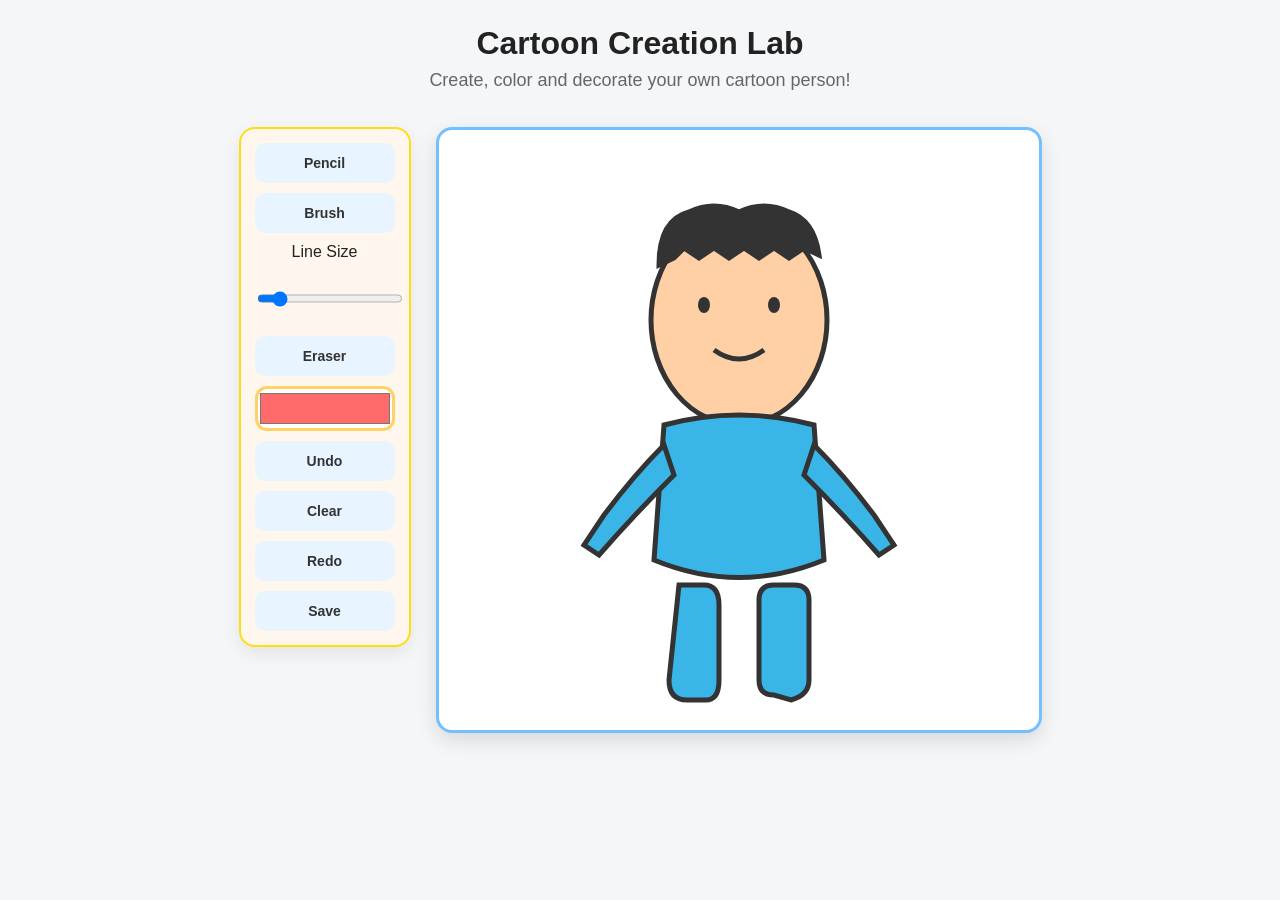
==== myproject/index.html @ e154649b "Pointer Size and css" ====
<!DOCTYPE html>
<html lang="en">
<head>
    <meta charset="UTF-8">
    <meta name="viewport"
content="width=device-width, initial-scale=1.0">
<title>Cartoon Creation Lab</title>
<link rel="stylesheet" href="style.css">
</head>
<body>
    <div class="app">

    <header>
        <h1>Cartoon Creation Lab</h1>
        <p>Create, color and decorate your own cartoon person!</p>
    </header>
     
    <div class="studio">

        <div class="toolbar">

            <button id = "pencilBtn">Pencil</button>
            <button id="brushBtn"> Brush</button>
            <label for="brushSize">Line Size</label>
            <input type="range" id="brushSize" min="1" max="30" value="4">
            <button id="eraserBtn"> Eraser</button>
            <input type="color" id="colorPicker" value="#ff6b6b">
            <button id="undoBtn"> Undo</button>
            <button id="clearBtn"> Clear</button>
            <button id="redoBtn"> Redo</button>
            <button id="saveBtn">Save </button>

        </div>

        <div class="canvas-box">
            <canvas id="characterCanvas" width="600" height="600"></canvas>
            <canvas id="artCanvas" width = "600" height="600"></canvas>
        </div>

    </div>

</div>

<script src="script.js" defer></script>
</body>
</html>
---- myproject/style.css ----
body {
    margin: 0;
    min-height: 100vh;

    font-family: Arial, sans-serif;

    background: #f5f6f8;
    color: #222;
}
.app{
    width: 94%;
    max-width: 1100px;

    margin: auto;

    text-align: center;
}

header {
    padding: 25px 0 18px;
}

h1{
    margin: 0;
    font-size: 32px;
    font-weight: 700;
    color: #222;
}

header p{
    margin-top: 8px;
    font-size: 18px;
    color: #666;
}
.studio {
    display: flex;
    align-items: flex-start;
    justify-content:center;
    gap: 25px;
}
.toolbar{
    width: 140px;
    padding: 14px;
    background:#fff7ed;
    border: 2px solid #ffdd16;
    border-radius: 16px;
    display: flex;
    flex-direction: column;
    gap:10px;
    box-shadow: 0 6px 18px
    rgba(0,0,0,0.08);
}
.toolbar button{
    padding: 12px;
    border: none;
    border-radius:10px;
    background: #e8f4ff;
    color: #333;
    font-size: 14px;
    font-weight: 600;
    cursor: pointer;
    transition: 0.15s;
}
.toolbar button:hover{
    background: #cdeaff;
    transform: scale(1.03);
}
.toolbar input{
    width: 100%;
    height: 45px;
    padding: 0;

    border: 3px solid #ffd166;
    border-radius: 12px;
    cursor: pointer;
    background: white;
}
.canvas-box{
    position: relative;

    width: 600px;
    height: 600px;
    background: #fff;
    border: 3px solid #74c0fc;
    border-radius: 16px;
    overflow: hidden;
    margin: 0;
    flex-shrink: 0;
    box-shadow: 0 7px 20px
    rgba(0,0,0,0.12);
}
canvas {
    position: absolute;
    top: 0;
    left: 0;

    width: 600px;
    height: 600px;
}
#artCanvas{
   z-index: 2;
}
#characterCanvas{
    z-index: 1;
}
.toolbar button.active{
    background: #ff6b6b;
    color: #fff;
    border-color: #333;
}
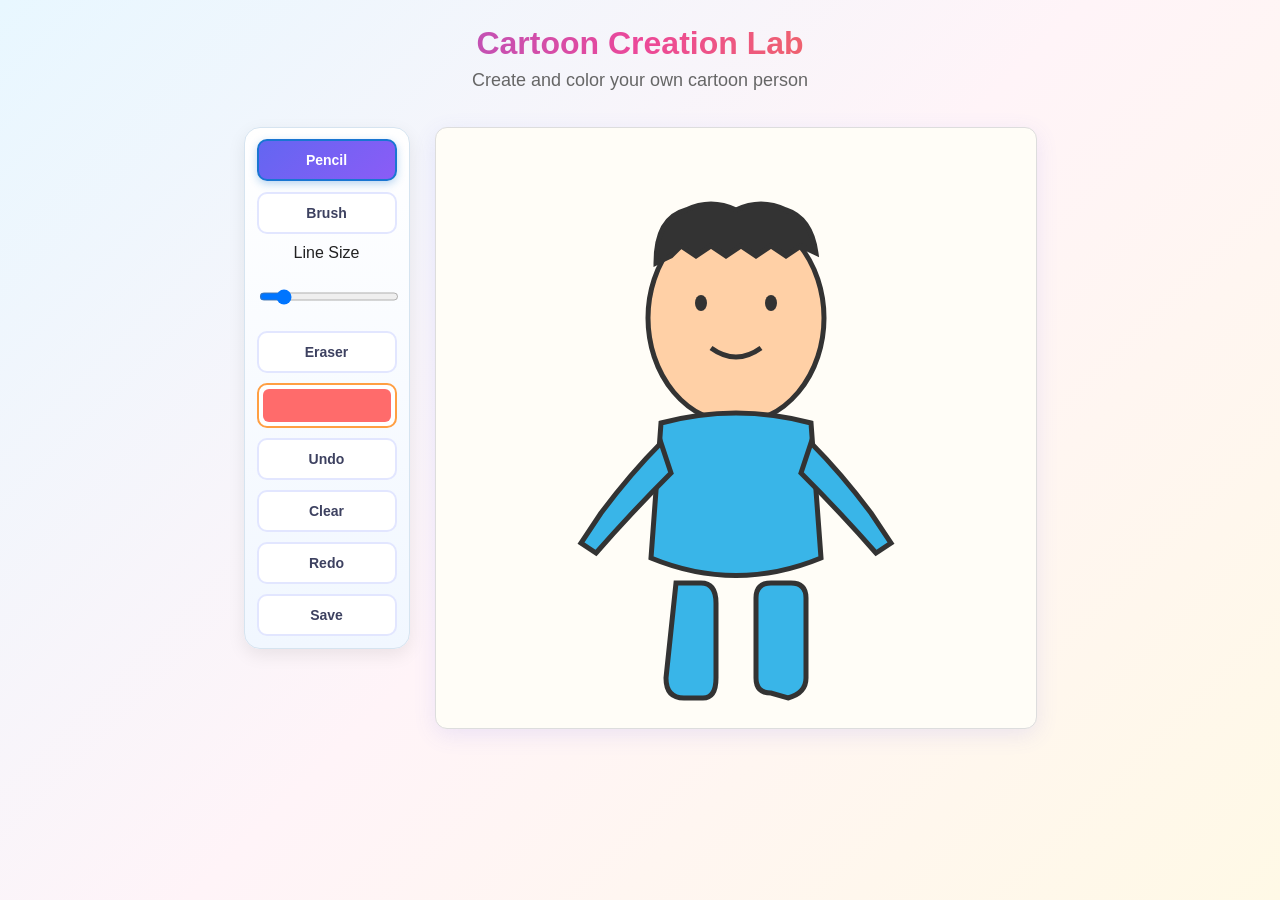
==== commit cbb83794: "Changes of background and highlighting of buttons" ====
--- a/myproject/index.html
+++ b/myproject/index.html
@@ -11,8 +11,8 @@
     <div class="app">
 
     <header>
-        <h1>Cartoon Creation Lab</h1>
-        <p>Create, color and decorate your own cartoon person!</p>
+        <h1>Cartoon Creation Lab </h1>
+        <p>Create and color your own cartoon person</p>
     </header>
      
     <div class="studio">
--- a/myproject/style.css
+++ b/myproject/style.css
@@ -4,7 +4,7 @@
 
     font-family: Arial, sans-serif;
 
-    background: #f5f6f8;
+    background:linear-gradient(135deg,#e8f7ff,#fff4f8,#fff9e6);
     color: #222;
 }
 .app{
@@ -24,7 +24,10 @@
     margin: 0;
     font-size: 32px;
     font-weight: 700;
-    color: #222;
+    background: linear-gradient(90deg,#6366f1,#ec4899,#f59e0b);
+    background-clip: text;
+    -webkit-background-clip: text;
+    -webkit-text-fill-color: transparent;
 }
 
 header p{
@@ -40,9 +43,9 @@
 }
 .toolbar{
     width: 140px;
-    padding: 14px;
-    background:#fff7ed;
-    border: 2px solid #ffdd16;
+    padding: 12px;
+    background: linear-gradient(180deg,#ffffff,#f1f7ff);
+    border: 1px solid #d6e4f0;
     border-radius: 16px;
     display: flex;
     flex-direction: column;
@@ -51,43 +54,45 @@
     rgba(0,0,0,0.08);
 }
 .toolbar button{
-    padding: 12px;
-    border: none;
+    padding: 11px;
+    border: 2px solid #e2e6ff;
     border-radius:10px;
-    background: #e8f4ff;
-    color: #333;
+    background: #ffffff;
+    color: #3d4160;
     font-size: 14px;
     font-weight: 600;
     cursor: pointer;
     transition: 0.15s;
 }
 .toolbar button:hover{
-    background: #cdeaff;
-    transform: scale(1.03);
+    background: #f0f4ff;
+    border-color: #9eb7ff;
+    transform: translateY(-2px);
 }
 .toolbar input{
     width: 100%;
     height: 45px;
-    padding: 0;
+    padding: 4px;
 
-    border: 3px solid #ffd166;
-    border-radius: 12px;
+    border: 2px solid #ff9f43;
+    border-radius: 10px;
     cursor: pointer;
     background: white;
+    box-sizing: border-box;
 }
 .canvas-box{
     position: relative;
 
     width: 600px;
     height: 600px;
-    background: #fff;
-    border: 3px solid #74c0fc;
-    border-radius: 16px;
+    background: #fffdf7;
+    border: 1px solid #ddd;
+    border-radius: 12px;
     overflow: hidden;
     margin: 0;
     flex-shrink: 0;
-    box-shadow: 0 7px 20px
-    rgba(0,0,0,0.12);
+    box-shadow: 0 6px 22px
+    rgba(99,102,241,0.12);
 }
 canvas {
     position: absolute;
@@ -96,6 +101,7 @@
 
     width: 600px;
     height: 600px;
+    touch-action: none;
 }
 #artCanvas{
    z-index: 2;
@@ -104,7 +110,16 @@
     z-index: 1;
 }
 .toolbar button.active{
-    background: #ff6b6b;
+    background:linear-gradient(135deg,#6366f1,#8b5cf6);
     color: #fff;
-    border-color: #333;
+    border-color: #1976d2;
+    box-shadow: 0 3px 8px rgba(25,118,210,0.3);
+    transform: translateY(-1px);
+}
+.toolbar input::-webkit-color-swatch-wrapper{
+    padding: 0;
+}
+.toolbar input::-webkit-color-swatch{
+    border: none;
+    border-radius: 6px;
 }
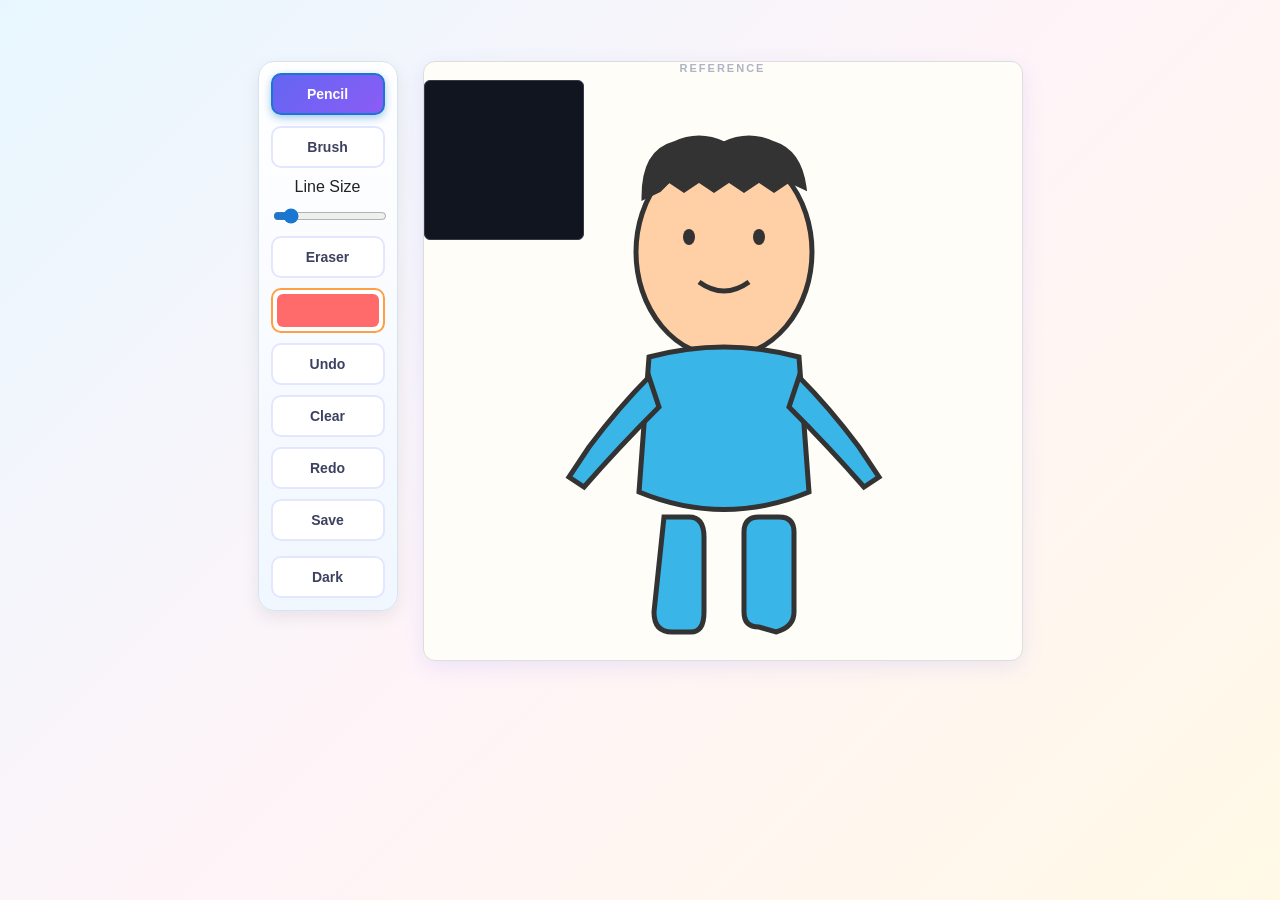
==== commit d3c160c7: "Dark Mode" ====
--- a/myproject/index.html
+++ b/myproject/index.html
@@ -1,46 +1,136 @@
 <!DOCTYPE html>
 <html lang="en">
+
 <head>
     <meta charset="UTF-8">
-    <meta name="viewport"
-content="width=device-width, initial-scale=1.0">
-<title>Cartoon Creation Lab</title>
-<link rel="stylesheet" href="style.css">
+    <meta name="viewport" content="width=device-width, initial-scale=1.0">
+
+    <title>CARTOON</title>
+
+    <link rel="stylesheet" href="style.css">
 </head>
+
 <body>
+
     <div class="app">
 
-    <header>
-        <h1>Cartoon Creation Lab </h1>
-        <p>Create and color your own cartoon person</p>
-    </header>
-     
-    <div class="studio">
+        <!-- HEADER -->
+        <header>
 
-        <div class="toolbar">
+            <h1 id="title">
+                
+            </h1>
 
-            <button id = "pencilBtn">Pencil</button>
-            <button id="brushBtn"> Brush</button>
-            <label for="brushSize">Line Size</label>
-            <input type="range" id="brushSize" min="1" max="30" value="4">
-            <button id="eraserBtn"> Eraser</button>
-            <input type="color" id="colorPicker" value="#ff6b6b">
-            <button id="undoBtn"> Undo</button>
-            <button id="clearBtn"> Clear</button>
-            <button id="redoBtn"> Redo</button>
-            <button id="saveBtn">Save </button>
+            <p id="subtitle">
+                
+            </p>
 
-        </div>
+        </header>
 
-        <div class="canvas-box">
-            <canvas id="characterCanvas" width="600" height="600"></canvas>
-            <canvas id="artCanvas" width = "600" height="600"></canvas>
+
+        <!-- STUDIO -->
+        <div class="studio">
+
+
+            <!-- TOOLBAR -->
+            <div class="toolbar">
+
+                <button id="pencilBtn">
+                    Pencil
+                </button>
+
+                <button id="brushBtn">
+                    Brush
+                </button>
+
+
+                <label for="brushSize">
+                    Line Size
+                </label>
+
+                <input
+                    type="range"
+                    id="brushSize"
+                    min="1"
+                    max="30"
+                    value="4"
+                >
+
+
+                <button id="eraserBtn">
+                    Eraser
+                </button>
+
+
+                <input
+                    type="color"
+                    id="colorPicker"
+                    value="#ff6b6b"
+                >
+
+
+                <button id="undoBtn">
+                    Undo
+                </button>
+
+                <button id="clearBtn">
+                    Clear
+                </button>
+
+                <button id="redoBtn">
+                    Redo
+                </button>
+
+                <button id="saveBtn">
+                    Save
+                </button>
+
+
+                <!-- DARK MODE -->
+                <button id="darkBtn">
+                    Dark
+                </button>
+
+            </div>
+
+
+            <!-- CANVAS -->
+            <div class="canvas-box">
+
+                <!-- CARTOON -->
+                <canvas
+                    id="characterCanvas"
+                    width="600"
+                    height="600">
+                </canvas>
+
+
+                <!-- USER DRAWING -->
+                <canvas
+                    id="artCanvas"
+                    width="600"
+                    height="600">
+                </canvas>
+
+
+                <!-- BAT LAYER -->
+                <div id="batLayer"></div>
+                <div id="referenceTitle">REFERENCE</div>
+                <canvas 
+                id="referenceCanvas"
+                width="160"
+                height="160">
+            </canvas>
+
+            </div>
+
         </div>
 
     </div>
 
-</div>
 
-<script src="script.js" defer></script>
+    <script src="script.js" defer></script>
+
 </body>
+
 </html>
--- a/myproject/style.css
+++ b/myproject/style.css
@@ -1,125 +1,908 @@
+/* =========================================
+   RESET
+========================================= */
+
+* {
+    box-sizing: border-box;
+}
+
+
+/* =========================================
+   BODY
+========================================= */
+
 body {
     margin: 0;
     min-height: 100vh;
 
     font-family: Arial, sans-serif;
 
-    background:linear-gradient(135deg,#e8f7ff,#fff4f8,#fff9e6);
+    background:
+        linear-gradient(
+            135deg,
+            #e8f7ff,
+            #fff4f8,
+            #fff9e6
+        );
+
     color: #222;
-}
-.app{
+
+    transition:
+        background 0.5s ease,
+        color 0.5s ease;
+}
+
+
+/* =========================================
+   APP
+========================================= */
+
+.app {
     width: 94%;
     max-width: 1100px;
 
-    margin: auto;
+    margin: 0 auto;
 
     text-align: center;
 }
+
+
+/* =========================================
+   HEADER
+========================================= */
 
 header {
     padding: 25px 0 18px;
 }
 
-h1{
+
+h1 {
     margin: 0;
+
     font-size: 32px;
     font-weight: 700;
-    background: linear-gradient(90deg,#6366f1,#ec4899,#f59e0b);
+
+    background:
+        linear-gradient(
+            90deg,
+            #6366f1,
+            #ec4899,
+            #f59e0b
+        );
+
     background-clip: text;
     -webkit-background-clip: text;
+
     -webkit-text-fill-color: transparent;
 }
 
-header p{
+
+header p {
     margin-top: 8px;
+
     font-size: 18px;
+
     color: #666;
-}
+
+    transition: color 0.5s ease;
+}
+
+
+/* =========================================
+   STUDIO
+========================================= */
+
 .studio {
     display: flex;
+
     align-items: flex-start;
-    justify-content:center;
+    justify-content: center;
+
     gap: 25px;
 }
-.toolbar{
+
+
+/* =========================================
+   TOOLBAR
+========================================= */
+
+.toolbar {
     width: 140px;
+
     padding: 12px;
-    background: linear-gradient(180deg,#ffffff,#f1f7ff);
+
+    background:
+        linear-gradient(
+            180deg,
+            #ffffff,
+            #f1f7ff
+        );
+
     border: 1px solid #d6e4f0;
+
     border-radius: 16px;
+
     display: flex;
+
     flex-direction: column;
-    gap:10px;
-    box-shadow: 0 6px 18px
-    rgba(0,0,0,0.08);
-}
-.toolbar button{
+
+    gap: 10px;
+
+    box-shadow:
+        0 6px 18px
+        rgba(0, 0, 0, 0.08);
+
+    transition:
+        background 0.5s ease,
+        border-color 0.5s ease,
+        box-shadow 0.5s ease;
+}
+
+
+/* =========================================
+   TOOLBAR BUTTONS
+========================================= */
+
+.toolbar button {
     padding: 11px;
+
     border: 2px solid #e2e6ff;
-    border-radius:10px;
+
+    border-radius: 10px;
+
     background: #ffffff;
+
     color: #3d4160;
+
     font-size: 14px;
+
     font-weight: 600;
+
     cursor: pointer;
-    transition: 0.15s;
-}
-.toolbar button:hover{
+
+    transition:
+        background 0.15s ease,
+        border-color 0.15s ease,
+        color 0.15s ease,
+        transform 0.15s ease,
+        box-shadow 0.15s ease;
+}
+
+
+/* =========================================
+   BUTTON HOVER
+========================================= */
+
+.toolbar button:hover {
     background: #f0f4ff;
+
     border-color: #9eb7ff;
+
     transform: translateY(-2px);
 }
-.toolbar input{
+
+
+/* =========================================
+   ACTIVE TOOL
+========================================= */
+
+.toolbar button.active {
+    background:
+        linear-gradient(
+            135deg,
+            #6366f1,
+            #8b5cf6
+        );
+
+    color: white;
+
+    border-color: #1976d2;
+
+    box-shadow:
+        0 3px 8px
+        rgba(25, 118, 210, 0.4);
+
+    transform: translateY(-1px);
+}
+
+
+/* =========================================
+   INPUTS
+========================================= */
+
+.toolbar input {
     width: 100%;
+
     height: 45px;
+
     padding: 4px;
 
     border: 2px solid #ff9f43;
+
     border-radius: 10px;
+
     cursor: pointer;
+
     background: white;
+
     box-sizing: border-box;
 }
-.canvas-box{
+
+
+/* =========================================
+   RANGE SLIDER
+========================================= */
+
+.toolbar input[type="range"] {
+    height: auto;
+
+    padding: 0;
+
+    border: none;
+
+    accent-color: #1976d2;
+
+    cursor: pointer;
+}
+
+
+/* =========================================
+   COLOR PICKER
+========================================= */
+
+.toolbar input[type="color"] {
+    padding: 4px;
+
+    cursor: pointer;
+}
+
+.toolbar input::-webkit-color-swatch-wrapper {
+    padding: 0;
+}
+
+.toolbar input::-webkit-color-swatch {
+    border: none;
+
+    border-radius: 6px;
+}
+
+
+/* =========================================
+   CANVAS BOX
+========================================= */
+
+.canvas-box {
     position: relative;
 
     width: 600px;
     height: 600px;
+
     background: #fffdf7;
+
     border: 1px solid #ddd;
+
     border-radius: 12px;
+
     overflow: hidden;
+
     margin: 0;
+
     flex-shrink: 0;
-    box-shadow: 0 6px 22px
-    rgba(99,102,241,0.12);
-}
+
+    box-shadow:
+        0 6px 22px
+        rgba(99, 102, 241, 0.12);
+
+    transition:
+        background 0.5s ease,
+        border-color 0.5s ease,
+        box-shadow 0.5s ease;
+}
+
+
+/* =========================================
+   CANVASES
+========================================= */
+
 canvas {
     position: absolute;
+
     top: 0;
     left: 0;
 
     width: 600px;
     height: 600px;
+
     touch-action: none;
 }
-#artCanvas{
-   z-index: 2;
-}
-#characterCanvas{
+
+
+/* =========================================
+   CHARACTER CANVAS
+========================================= */
+
+#characterCanvas {
     z-index: 1;
 }
-.toolbar button.active{
-    background:linear-gradient(135deg,#6366f1,#8b5cf6);
-    color: #fff;
-    border-color: #1976d2;
-    box-shadow: 0 3px 8px rgba(25,118,210,0.3);
+
+
+/* =========================================
+   ART CANVAS
+========================================= */
+
+#artCanvas {
+    z-index: 2;
+
+    background: transparent;
+}
+
+
+/* =========================================
+   BAT LAYER
+========================================= */
+
+#batLayer {
+    position: absolute;
+
+    top: 0;
+    left: 0;
+
+    width: 100%;
+    height: 100%;
+
+    z-index: 10;
+
+    pointer-events: none;
+
+    display: none;
+
+    overflow: hidden;
+}
+
+
+/* =========================================
+   BAT
+========================================= */
+
+.bat {
+    position: absolute;
+
+   width: 40px;
+   height: 36px;
+   background-image: url("Bat_sprite.png");
+   background-repeat: no-repeat;
+   background-size: 80px 72px;
+   image-rendering: pixelated;
+   user-select: none;
+   pointer-events: none;
+   opacity: 0.9;
+   animation-name: flyBat,batFlap;
+   animation-timing-function: linear,
+                            steps(1);
+   animation-iteration-count: infinite,
+   infinite;
+   animation-duration: 7s,
+   0.6s;
+}
+
+
+/* =========================================
+   BAT ANIMATION
+========================================= */
+
+@keyframes flyBat {
+
+    0% {
+        transform:
+            translateX(-100px)
+            translateY(0);
+    }
+
+    25% {
+        transform:
+            translateX(150px)
+            translateY(-35px);
+    }
+
+    50% {
+        transform:
+            translateX(350px)
+            translateY(30px);
+    }
+
+    75% {
+        transform:
+            translateX(550px)
+            translateY(-20px);
+    }
+
+    100% {
+        transform:
+            translateX(750px)
+            translateY(10px);
+    }
+}
+@keyframes batFlap{
+    0%{
+        background-position: 0 0;
+    }
+    25%{
+        background-position: -40px 0;
+    }
+    50%{
+        background-position: 0 -36px;
+    }
+    75%{
+        background-position: -40px -36px
+    }
+    100%{
+        background-position: 0 0;
+    }
+}
+
+
+/* =========================================
+   DARK MODE
+========================================= */
+
+body.dark-mode {
+
+    background:
+        radial-gradient(
+            circle at center,
+            #1b2030 0%,
+            #090c14 55%,
+            #020307 100%
+        );
+
+    color: white;
+}
+
+
+/* =========================================
+   DARK MODE HEADER
+========================================= */
+
+body.dark-mode h1 {
+
+    background:
+        linear-gradient(
+            90deg,
+            #7c83ff,
+            #c44cff,
+            #ff4f91
+        );
+
+    background-clip: text;
+
+    -webkit-background-clip: text;
+
+    -webkit-text-fill-color: transparent;
+}
+
+
+body.dark-mode header p {
+    color: #bfc4d3;
+}
+
+
+/* =========================================
+   DARK MODE TOOLBAR
+========================================= */
+
+body.dark-mode .toolbar {
+
+    background:
+        linear-gradient(
+            180deg,
+            #171b27,
+            #0e111a
+        );
+
+    border-color: #343a4a;
+
+    box-shadow:
+        0 8px 25px
+        rgba(0, 0, 0, 0.45);
+}
+
+
+/* =========================================
+   DARK MODE BUTTONS
+========================================= */
+
+body.dark-mode .toolbar button {
+
+    background: #1c2130;
+
+    color: #e5e7ef;
+
+    border-color: #3b4254;
+}
+
+
+body.dark-mode .toolbar button:hover {
+
+    background: #292f40;
+
+    border-color: #68728c;
+}
+
+
+/* =========================================
+   DARK MODE ACTIVE TOOL
+========================================= */
+
+body.dark-mode .toolbar button.active {
+
+    background:
+        linear-gradient(
+            135deg,
+            #2563eb,
+            #6366f1
+        );
+
+    color: white;
+
+    border-color: #60a5fa;
+
+    box-shadow:
+        0 3px 10px
+        rgba(37, 99, 235, 0.5);
+
     transform: translateY(-1px);
 }
-.toolbar input::-webkit-color-swatch-wrapper{
-    padding: 0;
-}
-.toolbar input::-webkit-color-swatch{
-    border: none;
+
+
+/* =========================================
+   DARK MODE INPUTS
+========================================= */
+
+body.dark-mode .toolbar input[type="color"] {
+    background: #1c2130;
+
+    border-color: #4b5563;
+}
+
+
+/* =========================================
+   DARK MODE CANVAS
+========================================= */
+
+body.dark-mode .canvas-box {
+
+    background: #05070c;
+
+    border-color: #303746;
+
+    box-shadow:
+        0 10px 35px
+        rgba(0, 0, 0, 0.55);
+}
+
+
+/* =========================================
+   HIDE CARTOON IN DARK MODE
+========================================= */
+
+body.dark-mode #characterCanvas {
+    display: none;
+}
+
+
+/* =========================================
+   EMPTY ART CANVAS IN DARK MODE
+========================================= */
+
+body.dark-mode #artCanvas {
+
+    display: block;
+
+    background: transparent;
+}
+
+
+/* =========================================
+   SHOW BATS IN DARK MODE
+========================================= */
+
+body.dark-mode #batLayer {
+    display: block;
+}
+
+
+/* =========================================
+   DARK BUTTON
+========================================= */
+
+#darkBtn {
+    margin-top: 5px;
+}
+
+
+/* =========================================
+   DARK BUTTON ACTIVE
+========================================= */
+
+#darkBtn.active {
+
+    background:
+        linear-gradient(
+            135deg,
+            #2563eb,
+            #6366f1
+        );
+
+    color: white;
+
+    border-color: #60a5fa;
+
+    box-shadow:
+        0 3px 10px
+        rgba(37, 99, 235, 0.5);
+
+    transform: translateY(-1px);
+}
+
+
+/* =========================================
+   DARK BUTTON HOVER WHEN ACTIVE
+========================================= */
+
+#darkBtn.active:hover {
+
+    background:
+        linear-gradient(
+            135deg,
+            #1d4ed8,
+            #4f46e5
+        );
+
+    border-color: #93c5fd;
+}
+
+
+/* =========================================
+   RESPONSIVE
+========================================= */
+
+@media (max-width: 850px) {
+
+    .studio {
+
+        flex-direction: column;
+
+        align-items: center;
+    }
+
+
+    .toolbar {
+
+        width: 90%;
+
+        flex-direction: row;
+
+        flex-wrap: wrap;
+
+        justify-content: center;
+    }
+
+
+    .toolbar button {
+
+        min-width: 90px;
+    }
+
+
+    .canvas-box {
+
+        width: 90vw;
+        height: 90vw;
+
+        max-width: 600px;
+        max-height: 600px;
+    }
+
+
+    canvas {
+
+        width: 100%;
+        height: 100%;
+    }
+}
+
+
+/* =========================================
+   SMALL SCREENS
+========================================= */
+
+@media (max-width: 500px) {
+
+    header {
+        padding-top: 15px;
+    }
+
+
+    h1 {
+        font-size: 25px;
+    }
+
+
+    header p {
+        font-size: 15px;
+    }
+
+
+    .toolbar {
+        width: 100%;
+    }
+
+
+    .toolbar button {
+        min-width: 80px;
+
+        padding: 9px 7px;
+
+        font-size: 13px;
+    }
+}
+body.dark-mode::before{
+    content: "";
+    position: fixed;
+    inset: 0;
+    pointer-events: none;
+    z-index: 50;
+    background: radial-gradient(
+        circle at center,transparent 35%,
+        rgba(0,0,0 , 0.45) 75%,
+        rgba(0,0,0,0.85) 100%
+    );
+    animation: darkVignette 4s ease-in-out infinite alternate;
+}
+@keyframes darkVignette{
+    from{
+        opacity:0.7;
+    }
+    to{
+        opacity: 1;
+    }
+}
+body.dark-mode .canvas-box{
+    background: 
+    radial-gradient(
+        circle at center,
+        #101522 0%,
+        #070a11 55%,
+        #020307 100%
+    );
+    border-color: #293143;
+    box-shadow: 
+    0 0 20px rgba(30, 40, 70, 0.5),
+    inset 0 0 80px rgba(0, 0, 0, 0.8);
+    animation: canvasBreathing 5s ease-in-out infinite;
+}
+@keyframes canvasBreathing{
+    0%,100%{
+        box-shadow: 0 0 20px rgba(30,40,70,0.5),
+        inset 0 0 80px rgba(0,0,0,0.8);
+    }
+50%{
+    box-shadow:
+    0 0 35px rgba(60,40,90,0.7),
+    inset 0 0 100px rgba(0,0,0,0.9);
+    }
+}
+body.dark-mode .canvas-box::after{
+    content: "";
+    position: absolute;
+    inset: 0;
+    pointer-events: none;
+    z-index: 10;
+    background: 
+    radial-gradient(
+        circle at center,
+        transparent 55%,
+        rgba(90,0,15,0.12) 80%,
+        rgba(120,0,20,0.25) 100%
+    );
+    animation: redPulse 6s ease-in-out infinite;
+}
+@keyframes redPulse{
+    0%,100%{
+        opacity: 0.3;
+    }
+    50%{
+        opacity: 0.8;
+    }
+}
+body.dark-mode .bat{
+    filter:
+    drop-shadow(0 0  5px rgba(255,255,255,0.15));
+    opacity: 0.75;
+    animation-timing-function: linear;
+}
+body.dark-mode .canvas-box::before{
+    content: "";
+    position: absolute;
+    inset: 0;
+    pointer-events: none;
+    z-index: 7;
+    opacity: 0.25;
+    background-image: radial-gradient(
+        circle,
+        rgba(255,255,255,0.5) 1px,
+        transparent 1px
+    );
+    background-size: 90px 90px;
+    animation: particlesMove 20s linear infinite;
+}
+@keyframes particlesMove{
+    from{
+        background-position: 
+        0 0;
+    }
+    to{
+        background-position: 
+        90px 180px;
+    }
+}
+#darkBtn.active{
+    animation: darkButtonPulse 2.5s ease-in-out infinite;
+}
+@keyframes darkButtonPulse{
+    0% ,100% {
+        box-shadow: 
+        0 3px 10px  rgba(37,99,235,0.5);
+    }
+    50% {
+        box-shadow: 
+        0 0 20px rgba(90,40,180,0.8);
+    }
+}
+body.dark-mode.flicker{
+    animation: screenFlicker 0.15 steps(2) 3;
+}
+@keyframes screenFlicker{
+    0% {
+        filter: brightness(1);
+    }
+    50%{
+        filter: brightness(0.25);
+    }
+    100%{
+        filter: brightness(1);
+    }
+}
+#referenceContainer{
+    position: absolute;
+    right: 15px;
+    bottom: 15px;
+    width: 180px;
+    padding: 8px;
+    background: rgba(5, 7, 12, 0.92);
+    border: 1px solid #4b5265;
+    border-radius: 10px;
+    z-index: 20;
+    display: none;
+    box-shadow: 
+    0 0 15px rgba(0,0,0,0.7);
+}
+body.dark-mode #referenceContainer{
+    display: block;
+}
+#referenceTitle{
+    margin-bottom: 6px;
+    color: #aeb4c5;
+    font-size: 11px;
+    font-weight: bold;
+    letter-spacing: 2px;
+}
+#referenceCanvas{
+    position: static;
+    display: block;
+    width: 160px;
+    height: 160px;
+    background: #11151f;
+    border: 1px solid #343b4c;
     border-radius: 6px;
 }
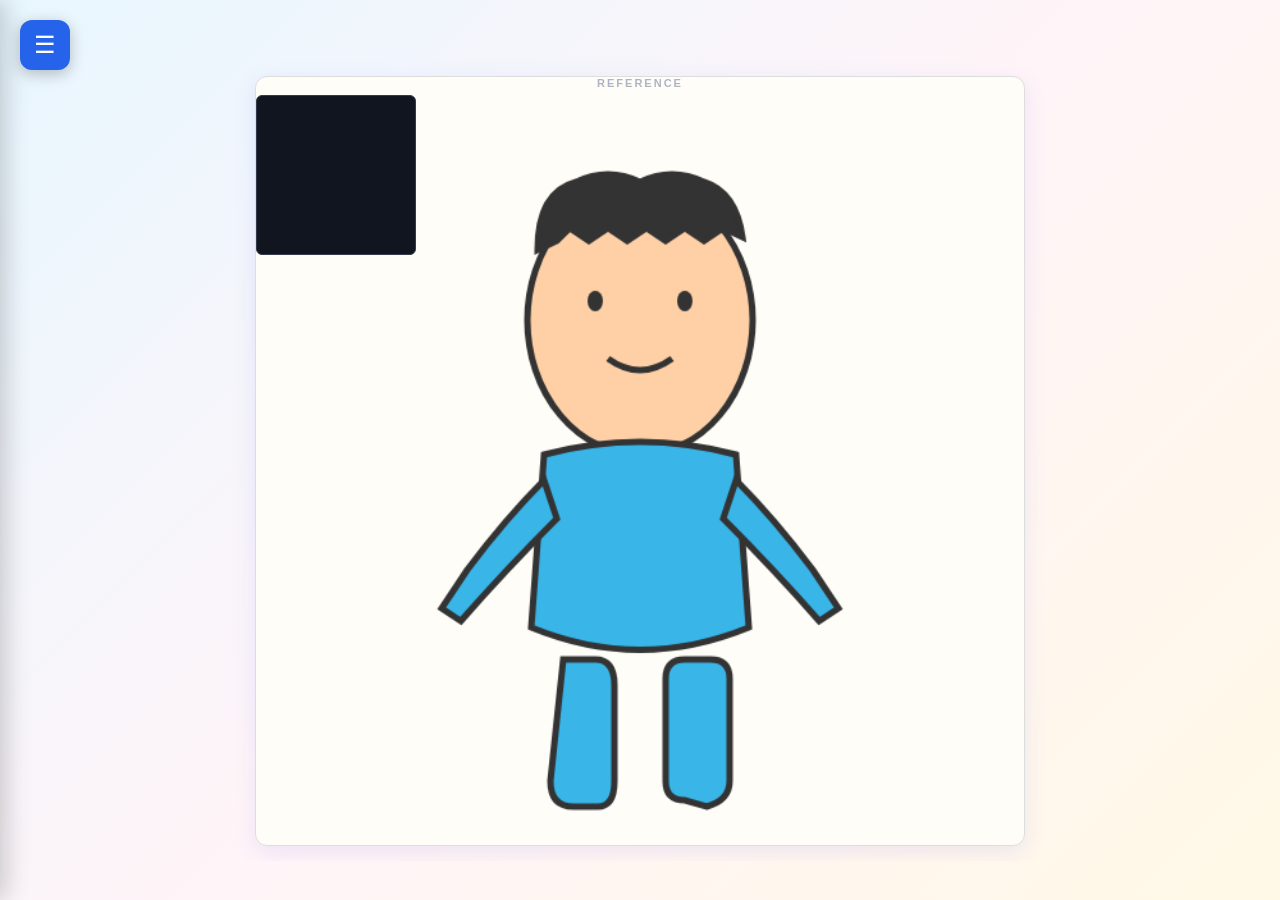
==== commit b32e4cd2: "Menu Bar" ====
--- a/myproject/index.html
+++ b/myproject/index.html
@@ -11,6 +11,7 @@
 </head>
 
 <body>
+    <button id="menuBtn">☰</button>
 
     <div class="app">
 
@@ -121,14 +122,12 @@
                 width="160"
                 height="160">
             </canvas>
+                <div id="similarityValue">0%</div>
+            </div>
 
             </div>
 
         </div>
-
-    </div>
-
-
     <script src="script.js" defer></script>
 
 </body>
--- a/myproject/style.css
+++ b/myproject/style.css
@@ -4,6 +4,14 @@
 
 * {
     box-sizing: border-box;
+}
+
+html,
+body{
+    width: 100%;
+    height: 100%;
+    margin: 0;
+    overflow: hidden;
 }
 
 
@@ -38,12 +46,14 @@
 ========================================= */
 
 .app {
-    width: 94%;
-    max-width: 1100px;
-
-    margin: 0 auto;
-
+    width: 100vw;
+    height: 100vh;
+    max-width: none;
+
+    margin: 0;
     text-align: center;
+    display: flex;
+    flex-direction: column;
 }
 
 
@@ -93,12 +103,14 @@
 ========================================= */
 
 .studio {
+    position: relative;
+    width: 100%;
+    height: calc(100vh - 100px);
     display: flex;
-
-    align-items: flex-start;
+    align-items: center;
     justify-content: center;
-
     gap: 25px;
+   overflow: hidden;
 }
 
 
@@ -107,35 +119,25 @@
 ========================================= */
 
 .toolbar {
-    width: 140px;
-
-    padding: 12px;
-
-    background:
-        linear-gradient(
-            180deg,
-            #ffffff,
-            #f1f7ff
-        );
-
-    border: 1px solid #d6e4f0;
-
-    border-radius: 16px;
-
+    position: fixed;
+    top: 0;
+    left: 0;
+    width: 260px;
+
+    height: 100vh;
+
+    padding: 80px 20px 20px;
+    box-sizing: border-box;
     display: flex;
 
     flex-direction: column;
 
-    gap: 10px;
-
-    box-shadow:
-        0 6px 18px
-        rgba(0, 0, 0, 0.08);
-
-    transition:
-        background 0.5s ease,
-        border-color 0.5s ease,
-        box-shadow 0.5s ease;
+    gap: 12px;
+
+    z-index: 1000;
+
+    transform: translateX(-100%);
+    transition: transform 0.3s ease;
 }
 
 
@@ -274,11 +276,12 @@
 .canvas-box {
     position: relative;
 
-    width: 600px;
-    height: 600px;
+    width: min(90vw,calc(100vh - 130px));
+    height: min(90vw,calc(100vh - 130px));
+    max-width: none;
+    max-height: none;
 
     background: #fffdf7;
-
     border: 1px solid #ddd;
 
     border-radius: 12px;
@@ -289,14 +292,8 @@
 
     flex-shrink: 0;
 
-    box-shadow:
-        0 6px 22px
-        rgba(99, 102, 241, 0.12);
-
-    transition:
-        background 0.5s ease,
-        border-color 0.5s ease,
-        box-shadow 0.5s ease;
+    box-shadow: 0 6px 22px
+    rgba(99, 102, 241, 0.12);
 }
 
 
@@ -310,8 +307,8 @@
     top: 0;
     left: 0;
 
-    width: 600px;
-    height: 600px;
+    width: 100%;
+    height: 100%;
 
     touch-action: none;
 }
@@ -367,79 +364,75 @@
 .bat {
     position: absolute;
 
-   width: 40px;
-   height: 36px;
-   background-image: url("Bat_sprite.png");
-   background-repeat: no-repeat;
-   background-size: 80px 72px;
-   image-rendering: pixelated;
-   user-select: none;
-   pointer-events: none;
-   opacity: 0.9;
-   animation-name: flyBat,batFlap;
-   animation-timing-function: linear,
-                            steps(1);
-   animation-iteration-count: infinite,
-   infinite;
-   animation-duration: 7s,
-   0.6s;
-}
-
+    width: 32px;
+    height: 24px;
+
+    background-image: url("Bat_Sprite_Sheet.png");
+
+    background-repeat: no-repeat;
+
+    background-size: 160px 144px;
+
+    image-rendering: pixelated;
+
+    pointer-events: none;
+    user-select: none;
+
+    opacity: 0.9;
+    
+    animation:
+        batFly 8s linear infinite,
+        batFlap 1s steps(1) infinite;
+}
 
 /* =========================================
    BAT ANIMATION
 ========================================= */
-
-@keyframes flyBat {
+@keyframes batFlap {
+
+    from {
+        background-position: 0 0;
+    }
+
+    to {
+        background-position: -160px 0;
+    }
+
+}
+
+
+/* =========================================
+   BAT FLYING
+========================================= */
+
+@keyframes batFly {
 
     0% {
-        transform:
-            translateX(-100px)
-            translateY(0);
+        left: -50px;
+        top: 10%;
     }
 
     25% {
-        transform:
-            translateX(150px)
-            translateY(-35px);
+        left: 25%;
+        top: 25%;
     }
 
     50% {
-        transform:
-            translateX(350px)
-            translateY(30px);
+        left: 50%;
+        top: 10%;
     }
 
     75% {
-        transform:
-            translateX(550px)
-            translateY(-20px);
+        left: 75%;
+        top: 30%;
     }
 
     100% {
-        transform:
-            translateX(750px)
-            translateY(10px);
-    }
-}
-@keyframes batFlap{
-    0%{
-        background-position: 0 0;
-    }
-    25%{
-        background-position: -40px 0;
-    }
-    50%{
-        background-position: 0 -36px;
-    }
-    75%{
-        background-position: -40px -36px
-    }
-    100%{
-        background-position: 0 0;
-    }
-}
-
+        left: 105%;
+        top: 15%;
+    }
+
+}
 
 /* =========================================
    DARK MODE
@@ -503,7 +496,7 @@
 
     box-shadow:
         0 8px 25px
-        rgba(0, 0, 0, 0.45);
+        rgba(0, 0, 0, 0.6);
 }
 
 
@@ -666,34 +659,33 @@
    RESPONSIVE
 ========================================= */
 
+.toolbar {
+    position: fixed;
+    top: 0;
+    left: 0;
+    width: 260px;
+    height: 100vh;
+
+    padding: 80px 20px 20px;
+
+    display: flex;
+    flex-direction: column;
+    gap: 12px;
+
+    z-index: 1000;
+
+    transform: translateX(-100%);
+    transition: transform 0.3s ease;
+
+    background: rgba(255,255,255,0.95);
+    box-shadow: 5px 0 25px rgba(0,0,0,0.2);
+}
+
+.toolbar.open {
+    transform: translateX(0);
+}
+
 @media (max-width: 850px) {
-
-    .studio {
-
-        flex-direction: column;
-
-        align-items: center;
-    }
-
-
-    .toolbar {
-
-        width: 90%;
-
-        flex-direction: row;
-
-        flex-wrap: wrap;
-
-        justify-content: center;
-    }
-
-
-    .toolbar button {
-
-        min-width: 90px;
-    }
-
-
     .canvas-box {
 
         width: 90vw;
@@ -703,7 +695,6 @@
         max-height: 600px;
     }
 
-
     canvas {
 
         width: 100%;
@@ -716,7 +707,7 @@
    SMALL SCREENS
 ========================================= */
 
-@media (max-width: 500px) {
+@media (max-width: 450px) {
 
     header {
         padding-top: 15px;
@@ -905,4 +896,37 @@
     background: #11151f;
     border: 1px solid #343b4c;
     border-radius: 6px;
-}+}
+#similarityContainer{
+    margin-top: 8px;
+    padding: 6px;
+    color: #9ca3af;
+    font-size: 12px;
+    font-weight: bold;
+    letter-spacing: 1px;
+}
+#similarityValue{
+    color: #ffffff;
+    font-size: 15px;
+    margin-left: 4px;
+}
+#menuBtn{
+    position: fixed;
+    top:20px;
+    left: 20px;
+    z-index: 2000;
+    width: 50px;
+    height: 50px;
+    border: none;
+    border-radius: 12px;
+    font-size: 24px;
+    cursor: pointer;
+    background: #2563eb;
+    color: white;
+    box-shadow: 0 4px 15px rgba(0,0, 0, 0.25);
+    transition: 0.3s ease;
+}
+#menuBtn:hover{
+    transform: scale(1.05);
+}
+
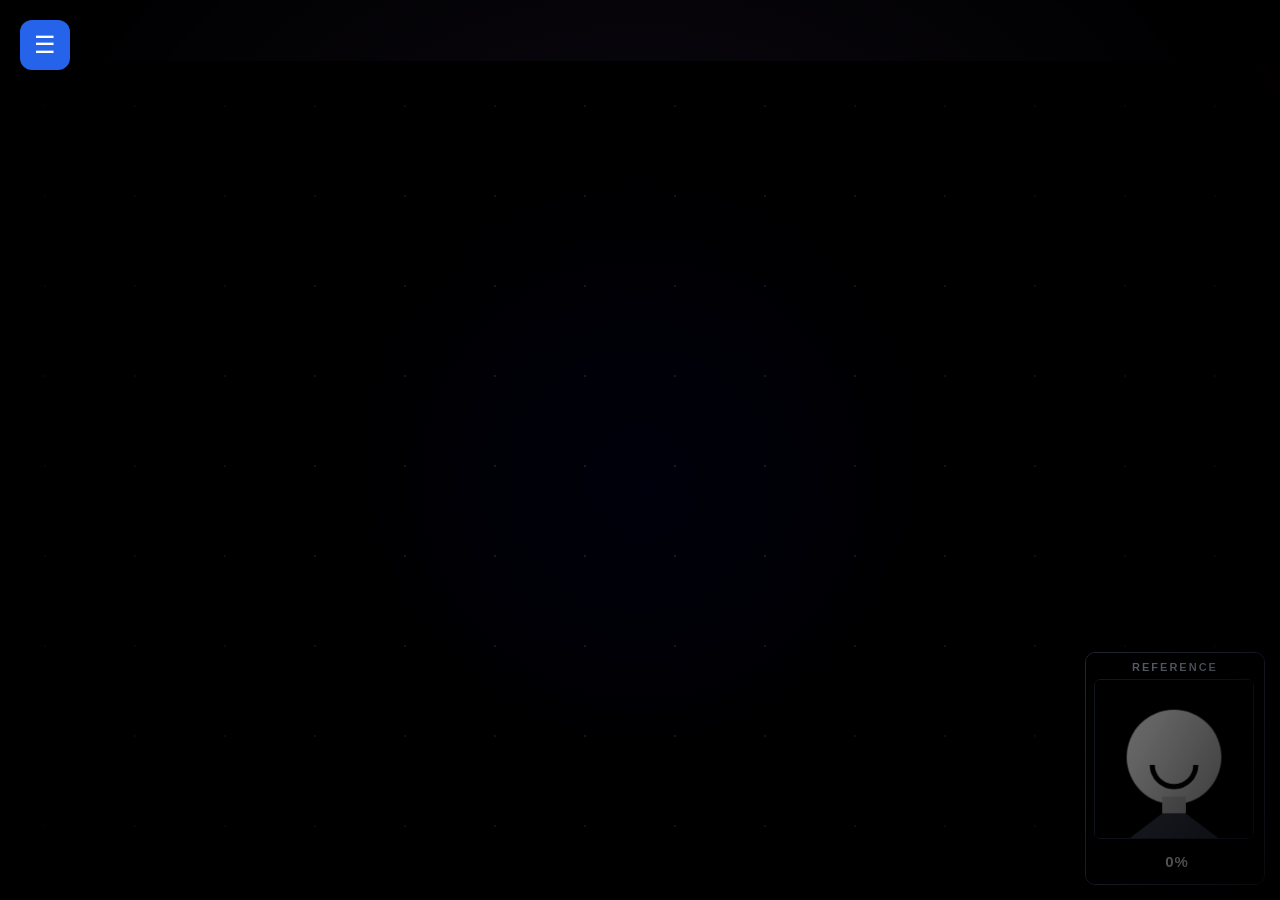
==== commit 7c24db72: "Spooky effect" ====
--- a/myproject/index.html
+++ b/myproject/index.html
@@ -11,6 +11,7 @@
 </head>
 
 <body>
+
     <button id="menuBtn">☰</button>
 
     <div class="app">
@@ -18,20 +19,15 @@
         <!-- HEADER -->
         <header>
 
-            <h1 id="title">
-                
-            </h1>
+            <h1 id="title"></h1>
 
-            <p id="subtitle">
-                
-            </p>
+            <p id="subtitle"></p>
 
         </header>
 
 
         <!-- STUDIO -->
         <div class="studio">
-
 
             <!-- TOOLBAR -->
             <div class="toolbar">
@@ -43,7 +39,6 @@
                 <button id="brushBtn">
                     Brush
                 </button>
-
 
                 <label for="brushSize">
                     Line Size
@@ -57,18 +52,15 @@
                     value="4"
                 >
 
-
                 <button id="eraserBtn">
                     Eraser
                 </button>
-
 
                 <input
                     type="color"
                     id="colorPicker"
                     value="#ff6b6b"
                 >
-
 
                 <button id="undoBtn">
                     Undo
@@ -86,7 +78,6 @@
                     Save
                 </button>
 
-
                 <!-- DARK MODE -->
                 <button id="darkBtn">
                     Dark
@@ -95,41 +86,51 @@
             </div>
 
 
-            <!-- CANVAS -->
+            <!-- CANVAS AREA -->
             <div class="canvas-box">
 
-                <!-- CARTOON -->
+                <!-- CARTOON LAYER -->
                 <canvas
                     id="characterCanvas"
                     width="600"
                     height="600">
                 </canvas>
 
-
-                <!-- USER DRAWING -->
+                <!-- USER DRAWING LAYER -->
                 <canvas
                     id="artCanvas"
                     width="600"
                     height="600">
                 </canvas>
 
-
                 <!-- BAT LAYER -->
                 <div id="batLayer"></div>
-                <div id="referenceTitle">REFERENCE</div>
-                <canvas 
-                id="referenceCanvas"
-                width="160"
-                height="160">
-            </canvas>
-                <div id="similarityValue">0%</div>
-            </div>
+
+                <!-- REFERENCE -->
+                <div id="referenceContainer">
+                    <div id="referenceTitle">REFERENCE</div>
+
+                    <canvas
+                        id="referenceCanvas"
+                        width="160"
+                        height="160">
+                    </canvas>
+
+                    <div id="similarityContainer">
+                        <span id="similarityValue">0%</span>
+                    </div>
+                </div>
 
             </div>
+            <!-- END canvas-box -->
 
         </div>
+        <!-- END studio -->
+
+    </div>
+    <!-- END app -->
+
     <script src="script.js" defer></script>
 
 </body>
-
 </html>
--- a/myproject/style.css
+++ b/myproject/style.css
@@ -105,11 +105,10 @@
 .studio {
     position: relative;
     width: 100%;
-    height: calc(100vh - 100px);
+    flex: 1;
     display: flex;
-    align-items: center;
-    justify-content: center;
-    gap: 25px;
+    align-items: stretch;
+    justify-content: stretch;
    overflow: hidden;
 }
 
@@ -192,8 +191,8 @@
     background:
         linear-gradient(
             135deg,
-            #6366f1,
-            #8b5cf6
+            #0800fe,
+            #3300ff
         );
 
     color: white;
@@ -276,24 +275,12 @@
 .canvas-box {
     position: relative;
 
-    width: min(90vw,calc(100vh - 130px));
-    height: min(90vw,calc(100vh - 130px));
-    max-width: none;
-    max-height: none;
-
+    width: 100%;
+    height: 100%;
     background: #fffdf7;
-    border: 1px solid #ddd;
-
-    border-radius: 12px;
-
     overflow: hidden;
-
     margin: 0;
-
     flex-shrink: 0;
-
-    box-shadow: 0 6px 22px
-    rgba(99, 102, 241, 0.12);
 }
 
 
@@ -303,13 +290,10 @@
 
 canvas {
     position: absolute;
-
     top: 0;
     left: 0;
-
     width: 100%;
     height: 100%;
-
     touch-action: none;
 }
 
@@ -364,17 +348,9 @@
 .bat {
     position: absolute;
 
-    width: 32px;
-    height: 24px;
-
+    width: 34px;
+    height: 20px;
     background-image: url("Bat_Sprite_Sheet.png");
-
-    background-repeat: no-repeat;
-
-    background-size: 160px 144px;
-
-    image-rendering: pixelated;
-
     pointer-events: none;
     user-select: none;
 
@@ -382,12 +358,24 @@
     
     animation:
         batFly 8s linear infinite,
-        batFlap 1s steps(1) infinite;
-}
-
-/* =========================================
-   BAT ANIMATION
-========================================= */
+        batFlap 0.35s ease-in-out infinite alternate;
+}
+
+    .bat {
+    position: absolute;
+
+    width: 34px;
+    height: 20px;
+    background-image: url("Bat_Sprite_Sheet.png");
+    pointer-events: none;
+    user-select: none;
+
+    opacity: 0.9;
+    
+    animation:
+        batFly 8s linear infinite,
+        batFlap 0.35s ease-in-out infinite alternate;
+}
 @keyframes batFlap {
 
     from {
@@ -397,60 +385,48 @@
     to {
         background-position: -160px 0;
     }
-
-}
-
-
-/* =========================================
-   BAT FLYING
-========================================= */
-
-@keyframes batFly {
-
-    0% {
-        left: -50px;
-        top: 10%;
-    }
-
-    25% {
-        left: 25%;
-        top: 25%;
-    }
-
-    50% {
-        left: 50%;
-        top: 10%;
-    }
-
-    75% {
-        left: 75%;
-        top: 30%;
-    }
-
-    100% {
-        left: 105%;
-        top: 15%;
-    }
-
-}
-
-/* =========================================
-   DARK MODE
-========================================= */
+}
 
 body.dark-mode {
 
     background:
         radial-gradient(
             circle at center,
-            #1b2030 0%,
-            #090c14 55%,
-            #020307 100%
+            #101522 0%,
+            #08060c 55%,
+            #010001 100%
         );
-
-    color: white;
-}
-
+    color: #d8d2e0;
+}
+@keyframes batFly {
+
+    0% {
+        left: -50px;
+        transform: translateY(0);
+    }
+
+    25% {
+        left: 25%;
+        transform: translateY(-20px);
+    }
+
+    50% {
+        left: 50%;
+        
+        transform: translateY(-15px);
+    }
+
+    75% {
+        left: 75%;
+        transform: translateY(-15px);
+    }
+
+    100% {
+        left: 105%;
+        transform: translateY(0);
+    }
+
+}
 
 /* =========================================
    DARK MODE HEADER
@@ -461,9 +437,9 @@
     background:
         linear-gradient(
             90deg,
-            #7c83ff,
-            #c44cff,
-            #ff4f91
+            #8b0000,
+            #4a1a4a,
+            #b8860b
         );
 
     background-clip: text;
@@ -564,13 +540,17 @@
 
 body.dark-mode .canvas-box {
 
-    background: #05070c;
-
-    border-color: #303746;
-
-    box-shadow:
-        0 10px 35px
-        rgba(0, 0, 0, 0.55);
+    background: 
+    radial-gradient(
+        circle at center,
+        #101522 0%,
+        #070a11 55%,
+        #020307 100%
+    );
+    border-color: #293143;
+    box-shadow: 0 0 20px rgba(30, 40, 70, 0.5),
+    inset 0 0 80px rgba(0, 0, 0, 0.8);
+    animation: canvasBreathing 5s ease-in-out infinite;
 }
 
 
@@ -686,20 +666,7 @@
 }
 
 @media (max-width: 850px) {
-    .canvas-box {
-
-        width: 90vw;
-        height: 90vw;
-
-        max-width: 600px;
-        max-height: 600px;
-    }
-
-    canvas {
-
-        width: 100%;
-        height: 100%;
-    }
+
 }
 
 
@@ -771,6 +738,7 @@
     0 0 20px rgba(30, 40, 70, 0.5),
     inset 0 0 80px rgba(0, 0, 0, 0.8);
     animation: canvasBreathing 5s ease-in-out infinite;
+    filter: brightness(0.8) contrast(1.15);
 }
 @keyframes canvasBreathing{
     0%,100%{
@@ -929,4 +897,6 @@
 #menuBtn:hover{
     transform: scale(1.05);
 }
-
+#characterCanvas{
+    display: none !important;
+}
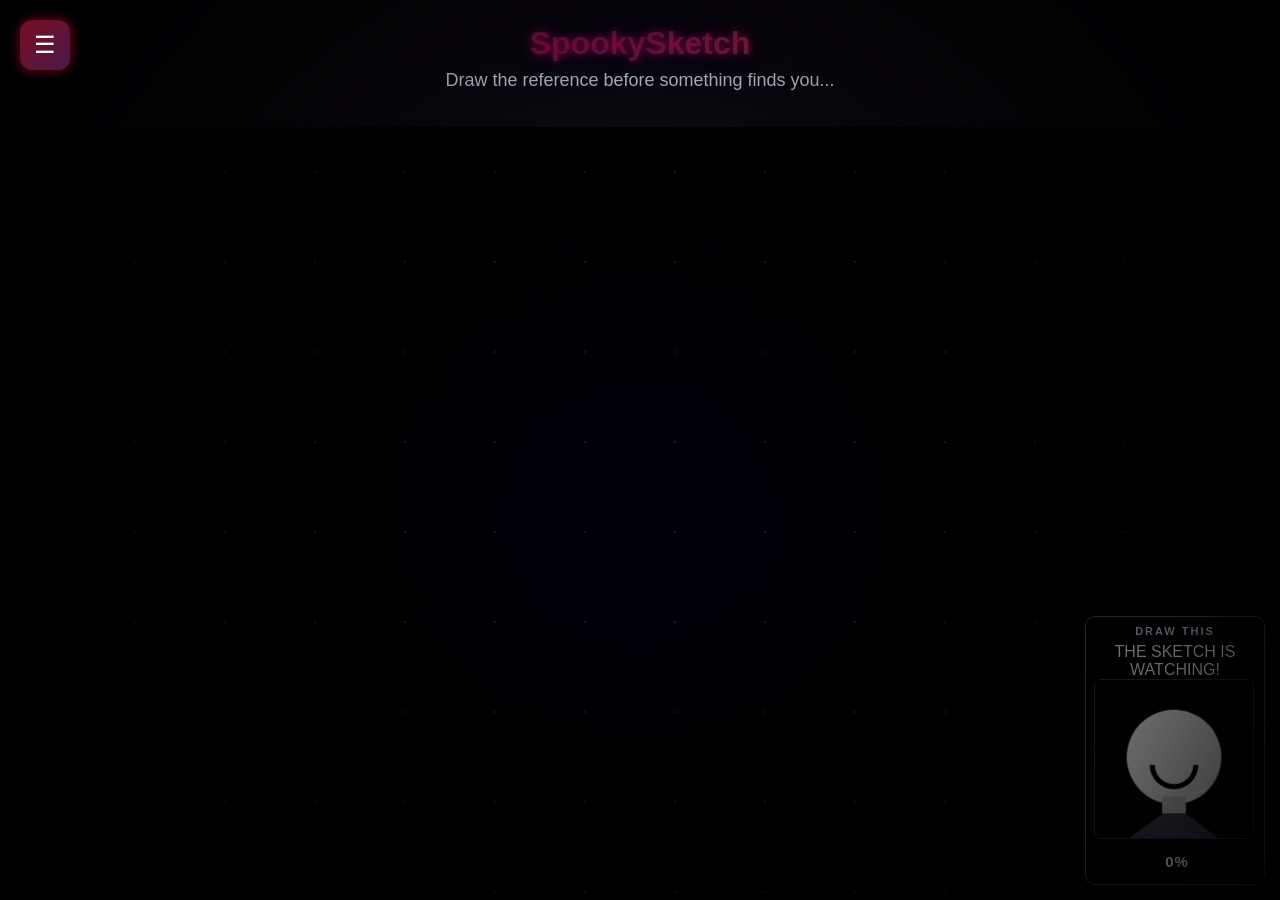
==== commit 4241608a: "Css changes" ====
--- a/myproject/index.html
+++ b/myproject/index.html
@@ -5,7 +5,7 @@
     <meta charset="UTF-8">
     <meta name="viewport" content="width=device-width, initial-scale=1.0">
 
-    <title>CARTOON</title>
+    <title>SpookySketch</title>
 
     <link rel="stylesheet" href="style.css">
 </head>
@@ -19,9 +19,9 @@
         <!-- HEADER -->
         <header>
 
-            <h1 id="title"></h1>
+            <h1 id="title">SpookySketch</h1>
 
-            <p id="subtitle"></p>
+            <p id="subtitle">Draw the reference before something finds you...</p>
 
         </header>
 
@@ -80,7 +80,7 @@
 
                 <!-- DARK MODE -->
                 <button id="darkBtn">
-                    Dark
+                    Dark Mode
                 </button>
 
             </div>
@@ -108,7 +108,8 @@
 
                 <!-- REFERENCE -->
                 <div id="referenceContainer">
-                    <div id="referenceTitle">REFERENCE</div>
+                    <div id="referenceTitle">DRAW THIS</div>
+                <div id="spookyMessage">THE SKETCH IS WATCHING!</div>
 
                     <canvas
                         id="referenceCanvas"
@@ -117,7 +118,7 @@
                     </canvas>
 
                     <div id="similarityContainer">
-                        <span id="similarityValue">0%</span>
+                        <span id="similarityValue">MATCH: 0%</span>
                     </div>
                 </div>
 
--- a/myproject/style.css
+++ b/myproject/style.css
@@ -412,7 +412,7 @@
 
     50% {
         left: 50%;
-        
+
         transform: translateY(-15px);
     }
 
@@ -464,15 +464,15 @@
     background:
         linear-gradient(
             180deg,
-            #171b27,
-            #0e111a
+            #1a0d12,
+            #0a0508
         );
 
-    border-color: #343a4a;
+    border-color: #4a1a2a;
 
     box-shadow:
-        0 8px 25px
-        rgba(0, 0, 0, 0.6);
+        0 8px 25px rgba(0, 0, 0, 0.7),
+        inset -1px 0 0 rgba(255, 0, 60, 0.08);
 }
 
 
@@ -482,19 +482,20 @@
 
 body.dark-mode .toolbar button {
 
-    background: #1c2130;
-
-    color: #e5e7ef;
-
-    border-color: #3b4254;
+    background: #16101a;
+
+    color: #d8c8d0;
+
+    border-color: #3a1f2c;
 }
 
 
 body.dark-mode .toolbar button:hover {
 
-    background: #292f40;
-
-    border-color: #68728c;
+    background: #241018;
+
+    border-color: rgba(255, 0, 60, 0.5);
+    box-shadow: 0 0 10px rgba(255, 0, 60, 0.25);
 }
 
 
@@ -507,17 +508,17 @@
     background:
         linear-gradient(
             135deg,
-            #2563eb,
-            #6366f1
+            #7a0d1f,
+            #4a1a4a
         );
 
     color: white;
 
-    border-color: #60a5fa;
+    border-color: rgba(255, 0, 60, 0.7);
 
     box-shadow:
-        0 3px 10px
-        rgba(37, 99, 235, 0.5);
+        0 3px 10px rgba(255, 0, 60, 0.5),
+        rgba(120, 0, 255, 0.25);
 
     transform: translateY(-1px);
 }
@@ -528,12 +529,14 @@
 ========================================= */
 
 body.dark-mode .toolbar input[type="color"] {
-    background: #1c2130;
-
-    border-color: #4b5563;
-}
-
-
+    background: #16101a;
+
+    border-color: #5a2438;
+}
+
+body.dark-mode .toolbar input[type="range"]::-webkit-slider-thumb {
+    box-shadow: 0 0 8px rgba(255, 0, 60, 0.7);
+}
 /* =========================================
    DARK MODE CANVAS
 ========================================= */
@@ -602,17 +605,17 @@
     background:
         linear-gradient(
             135deg,
-            #2563eb,
-            #6366f1
+            #7a0d1f,
+            #4a1a4a
         );
 
     color: white;
 
-    border-color: #60a5fa;
+    border-color: rgba(255, 0, 60, 0.7);
 
     box-shadow:
         0 3px 10px
-        rgba(37, 99, 235, 0.5);
+        rgba(255, 0, 60, 0.5);
 
     transform: translateY(-1px);
 }
@@ -820,6 +823,9 @@
 }
 body.dark-mode.flicker{
     animation: screenFlicker 0.15 steps(2) 3;
+}
+body.dark-mode .toolbar input[type="range"] {
+    accent-color: #ff003c;
 }
 @keyframes screenFlicker{
     0% {
@@ -897,6 +903,56 @@
 #menuBtn:hover{
     transform: scale(1.05);
 }
+body.dark-mode #menuBtn{
+    background: linear-gradient(135deg, #7a0d1f, #4a1a4a);
+    box-shadow: 0 0 12px rgba(255, 0, 60, 0.5);
+}
+body.dark-mode #menuBtn:hover{
+    box-shadow: 0 0 20px rgba(255, 0, 60, 0.8);
+}
 #characterCanvas{
     display: none !important;
 }
+
+body.dark-mode.spooky .canvas-box{
+    animation: 
+    spookyPulse 2s ease-in-out infinite;
+    box-shadow: 0 0 30px rgba(255, 0, 60, 0.5),
+                0 0 80px rgba(120, 0, 30, 0.25);
+}
+body.dark-mode.spooky .bat{
+    filter:
+        drop-shadow(0 0 8px rgba(255, 0, 50, 0.8))
+        drop-shadow(0 0 15px rgba(120, 0, 255, 0.6));
+        opacity: 1;
+}
+
+@keyframes spookyPulse{
+    0%, 100% {
+        filter: brightness(1);
+    }
+    50%{
+        filter: brightness(1.35);
+    }
+}
+body.dark-mode, body.dark-mode * {
+    cursor: crosshair;
+}
+
+body.dark-mode h1 {
+    text-shadow: 0 0 8px rgba(255,0,60,0.6), 0 0 20px rgba(120,0,255,0.3);
+    animation: titleFlicker 3s infinite;
+}
+@keyframes titleFlicker {
+    0%, 94%, 100%{opacity: 1; }
+    95% { opacity: 0.4; }
+    97% { opacity: 0.8; }
+}
+
+body.dark-mode #referenceCanvas {
+    animation: watchPulse 3s ease-in-out infinite;
+}
+@keyframes watchPulse {
+    0%, 100% { box-shadow: 0 0 0 rgba(255, 0, 60, 0);}
+    50% { box-shadow: 0 0 15px rgba(255,0,60,0.5);}
+}
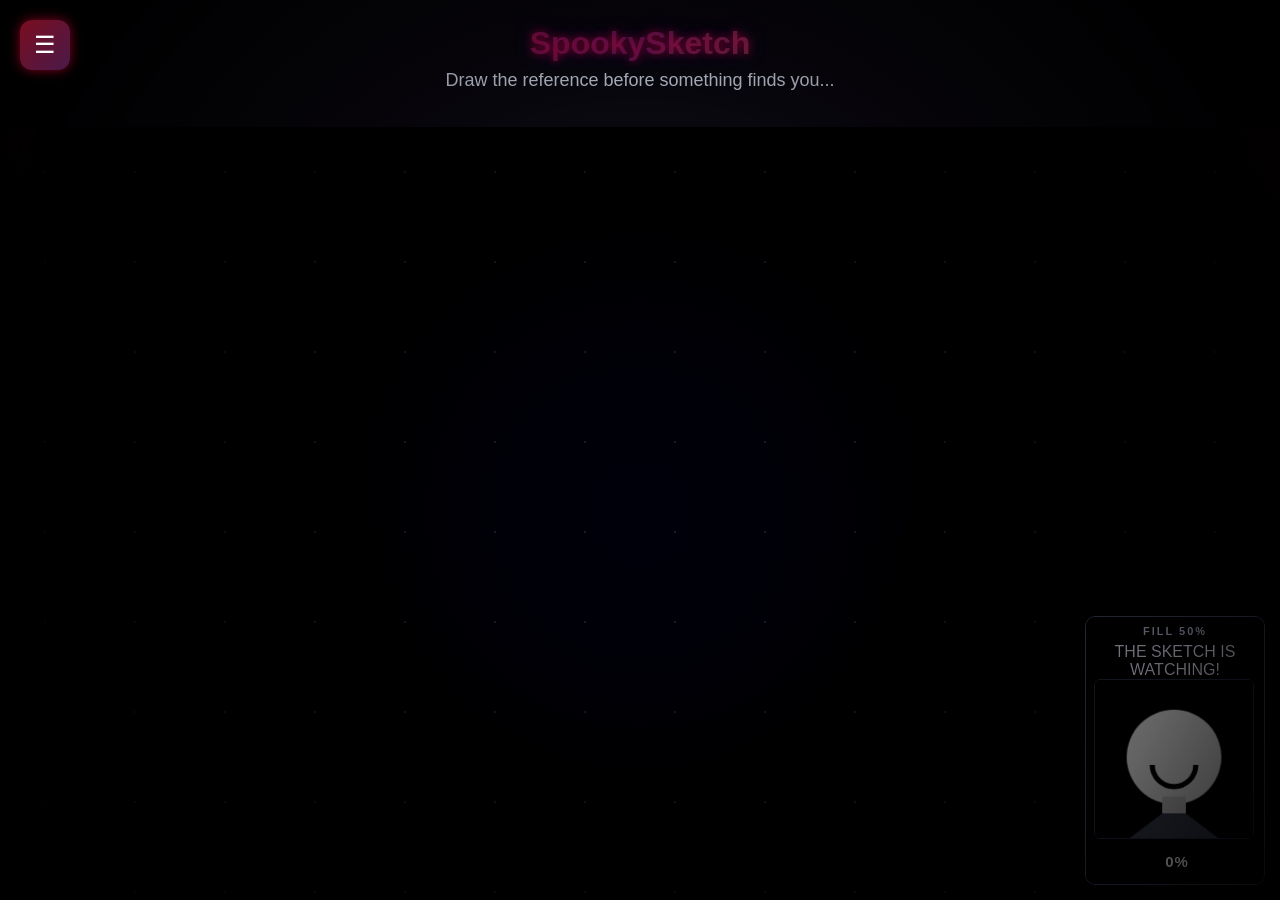
==== commit d3653c2c: "Jumpscare added" ====
--- a/myproject/index.html
+++ b/myproject/index.html
@@ -102,13 +102,22 @@
                     width="600"
                     height="600">
                 </canvas>
+            <div id="jumpscareOverlay">
+                <video 
+                    id="jumpscareVideo"
+                    preload="auto"
+                    playsinline
+            >
+            <source src="jumpscare.mp4" type="video/mp4">
+        </video>
+            </div>
 
                 <!-- BAT LAYER -->
                 <div id="batLayer"></div>
 
                 <!-- REFERENCE -->
                 <div id="referenceContainer">
-                    <div id="referenceTitle">DRAW THIS</div>
+                    <div id="referenceTitle">FILL 50%</div>
                 <div id="spookyMessage">THE SKETCH IS WATCHING!</div>
 
                     <canvas
--- a/myproject/style.css
+++ b/myproject/style.css
@@ -955,4 +955,51 @@
 @keyframes watchPulse {
     0%, 100% { box-shadow: 0 0 0 rgba(255, 0, 60, 0);}
     50% { box-shadow: 0 0 15px rgba(255,0,60,0.5);}
+}
+
+/* JUMPSCARE OVERLAY 
+*/
+#jumpscareOverlay {
+    position: fixed;
+    top: 0;
+    left: 0;
+    width: 100vw;
+    height: 100vh;
+
+    background: black;
+
+    z-index: 99999;
+    display: none;
+    align-items: center;
+    justify-content: center;
+    overflow: hidden;
+}
+
+#jumpscareVideo{
+    width: 100%;
+    height: 100%;
+    object-fit: cover;
+    display: block;
+}
+
+#jumpscareOverlay.shake{
+    animation: jumpscareShake 0.08s infinite;
+}
+
+@keyframes jumpscareShake {
+    0% {
+        transform: translate(0, 0);
+    }
+    25% {
+        transform: translate(-8px, 5px);
+    }
+    50%{
+        transform: translate(8px, -5px);
+    }
+    75%{
+        transform: translate(-5px, -8px);
+    }
+    100%{
+        transform: translate(5px, 8px);
+    }
 }
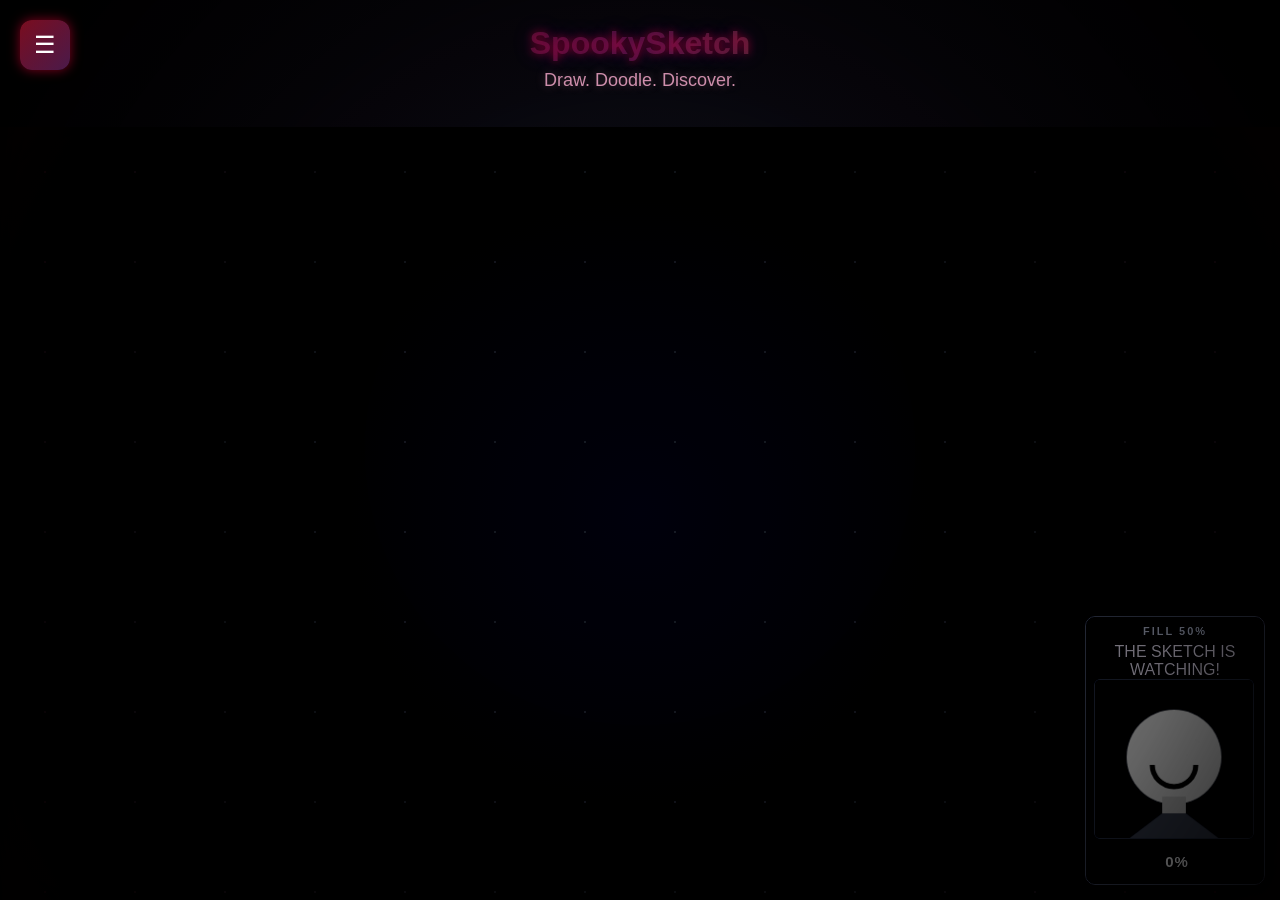
==== commit 55754618: "Final" ====
--- a/myproject/index.html
+++ b/myproject/index.html
@@ -16,20 +16,15 @@
 
     <div class="app">
 
-        <!-- HEADER -->
         <header>
 
             <h1 id="title">SpookySketch</h1>
 
-            <p id="subtitle">Draw the reference before something finds you...</p>
+            <p id="subtitle">Draw. Doodle. Discover.</p>
 
         </header>
 
-
-        <!-- STUDIO -->
         <div class="studio">
-
-            <!-- TOOLBAR -->
             <div class="toolbar">
 
                 <button id="pencilBtn">
@@ -78,25 +73,18 @@
                     Save
                 </button>
 
-                <!-- DARK MODE -->
                 <button id="darkBtn">
                     Dark Mode
                 </button>
 
             </div>
 
-
-            <!-- CANVAS AREA -->
             <div class="canvas-box">
-
-                <!-- CARTOON LAYER -->
                 <canvas
                     id="characterCanvas"
                     width="600"
                     height="600">
                 </canvas>
-
-                <!-- USER DRAWING LAYER -->
                 <canvas
                     id="artCanvas"
                     width="600"
@@ -112,10 +100,8 @@
         </video>
             </div>
 
-                <!-- BAT LAYER -->
                 <div id="batLayer"></div>
 
-                <!-- REFERENCE -->
                 <div id="referenceContainer">
                     <div id="referenceTitle">FILL 50%</div>
                 <div id="spookyMessage">THE SKETCH IS WATCHING!</div>
@@ -132,13 +118,12 @@
                 </div>
 
             </div>
-            <!-- END canvas-box -->
+
 
         </div>
-        <!-- END studio -->
 
     </div>
-    <!-- END app -->
+
 
     <script src="script.js" defer></script>
 
--- a/myproject/style.css
+++ b/myproject/style.css
@@ -1,7 +1,3 @@
-/* =========================================
-   RESET
-========================================= */
-
 * {
     box-sizing: border-box;
 }
@@ -15,9 +11,7 @@
 }
 
 
-/* =========================================
-   BODY
-========================================= */
+
 
 body {
     margin: 0;
@@ -41,9 +35,6 @@
 }
 
 
-/* =========================================
-   APP
-========================================= */
 
 .app {
     width: 100vw;
@@ -56,10 +47,6 @@
     flex-direction: column;
 }
 
-
-/* =========================================
-   HEADER
-========================================= */
 
 header {
     padding: 25px 0 18px;
@@ -96,11 +83,6 @@
 
     transition: color 0.5s ease;
 }
-
-
-/* =========================================
-   STUDIO
-========================================= */
 
 .studio {
     position: relative;
@@ -113,10 +95,6 @@
 }
 
 
-/* =========================================
-   TOOLBAR
-========================================= */
-
 .toolbar {
     position: fixed;
     top: 0;
@@ -139,10 +117,6 @@
     transition: transform 0.3s ease;
 }
 
-
-/* =========================================
-   TOOLBAR BUTTONS
-========================================= */
 
 .toolbar button {
     padding: 11px;
@@ -170,10 +144,6 @@
 }
 
 
-/* =========================================
-   BUTTON HOVER
-========================================= */
-
 .toolbar button:hover {
     background: #f0f4ff;
 
@@ -182,10 +152,6 @@
     transform: translateY(-2px);
 }
 
-
-/* =========================================
-   ACTIVE TOOL
-========================================= */
 
 .toolbar button.active {
     background:
@@ -207,10 +173,6 @@
 }
 
 
-/* =========================================
-   INPUTS
-========================================= */
-
 .toolbar input {
     width: 100%;
 
@@ -230,9 +192,6 @@
 }
 
 
-/* =========================================
-   RANGE SLIDER
-========================================= */
 
 .toolbar input[type="range"] {
     height: auto;
@@ -247,10 +206,6 @@
 }
 
 
-/* =========================================
-   COLOR PICKER
-========================================= */
-
 .toolbar input[type="color"] {
     padding: 4px;
 
@@ -267,10 +222,6 @@
     border-radius: 6px;
 }
 
-
-/* =========================================
-   CANVAS BOX
-========================================= */
 
 .canvas-box {
     position: relative;
@@ -283,10 +234,6 @@
     flex-shrink: 0;
 }
 
-
-/* =========================================
-   CANVASES
-========================================= */
 
 canvas {
     position: absolute;
@@ -298,18 +245,13 @@
 }
 
 
-/* =========================================
-   CHARACTER CANVAS
-========================================= */
+
 
 #characterCanvas {
     z-index: 1;
 }
 
 
-/* =========================================
-   ART CANVAS
-========================================= */
 
 #artCanvas {
     z-index: 2;
@@ -318,9 +260,6 @@
 }
 
 
-/* =========================================
-   BAT LAYER
-========================================= */
 
 #batLayer {
     position: absolute;
@@ -340,10 +279,6 @@
     overflow: hidden;
 }
 
-
-/* =========================================
-   BAT
-========================================= */
 
 .bat {
     position: absolute;
@@ -428,9 +363,6 @@
 
 }
 
-/* =========================================
-   DARK MODE HEADER
-========================================= */
 
 body.dark-mode h1 {
 
@@ -455,9 +387,6 @@
 }
 
 
-/* =========================================
-   DARK MODE TOOLBAR
-========================================= */
 
 body.dark-mode .toolbar {
 
@@ -476,9 +405,6 @@
 }
 
 
-/* =========================================
-   DARK MODE BUTTONS
-========================================= */
 
 body.dark-mode .toolbar button {
 
@@ -499,9 +425,6 @@
 }
 
 
-/* =========================================
-   DARK MODE ACTIVE TOOL
-========================================= */
 
 body.dark-mode .toolbar button.active {
 
@@ -524,9 +447,6 @@
 }
 
 
-/* =========================================
-   DARK MODE INPUTS
-========================================= */
 
 body.dark-mode .toolbar input[type="color"] {
     background: #16101a;
@@ -537,9 +457,6 @@
 body.dark-mode .toolbar input[type="range"]::-webkit-slider-thumb {
     box-shadow: 0 0 8px rgba(255, 0, 60, 0.7);
 }
-/* =========================================
-   DARK MODE CANVAS
-========================================= */
 
 body.dark-mode .canvas-box {
 
@@ -557,18 +474,11 @@
 }
 
 
-/* =========================================
-   HIDE CARTOON IN DARK MODE
-========================================= */
-
 body.dark-mode #characterCanvas {
     display: none;
 }
 
 
-/* =========================================
-   EMPTY ART CANVAS IN DARK MODE
-========================================= */
 
 body.dark-mode #artCanvas {
 
@@ -577,28 +487,17 @@
     background: transparent;
 }
 
-
-/* =========================================
-   SHOW BATS IN DARK MODE
-========================================= */
 
 body.dark-mode #batLayer {
     display: block;
 }
 
 
-/* =========================================
-   DARK BUTTON
-========================================= */
 
 #darkBtn {
     margin-top: 5px;
 }
 
-
-/* =========================================
-   DARK BUTTON ACTIVE
-========================================= */
 
 #darkBtn.active {
 
@@ -621,10 +520,6 @@
 }
 
 
-/* =========================================
-   DARK BUTTON HOVER WHEN ACTIVE
-========================================= */
-
 #darkBtn.active:hover {
 
     background:
@@ -638,10 +533,6 @@
 }
 
 
-/* =========================================
-   RESPONSIVE
-========================================= */
-
 .toolbar {
     position: fixed;
     top: 0;
@@ -672,10 +563,6 @@
 
 }
 
-
-/* =========================================
-   SMALL SCREENS
-========================================= */
 
 @media (max-width: 450px) {
 
@@ -1002,4 +889,13 @@
     100%{
         transform: translate(5px, 8px);
     }
+}
+#subtitle {
+    font-family: 'poppins', sans-serif;
+    font-size: 18px;
+    font-weight: 500;
+    color: #f0a6c8;
+    text-shadow: 0 0 10px rgba(240, 166, 200, 0.35);
+    animation: subtitleFlicker 4s ease-in-out infinite;
+    
 }
